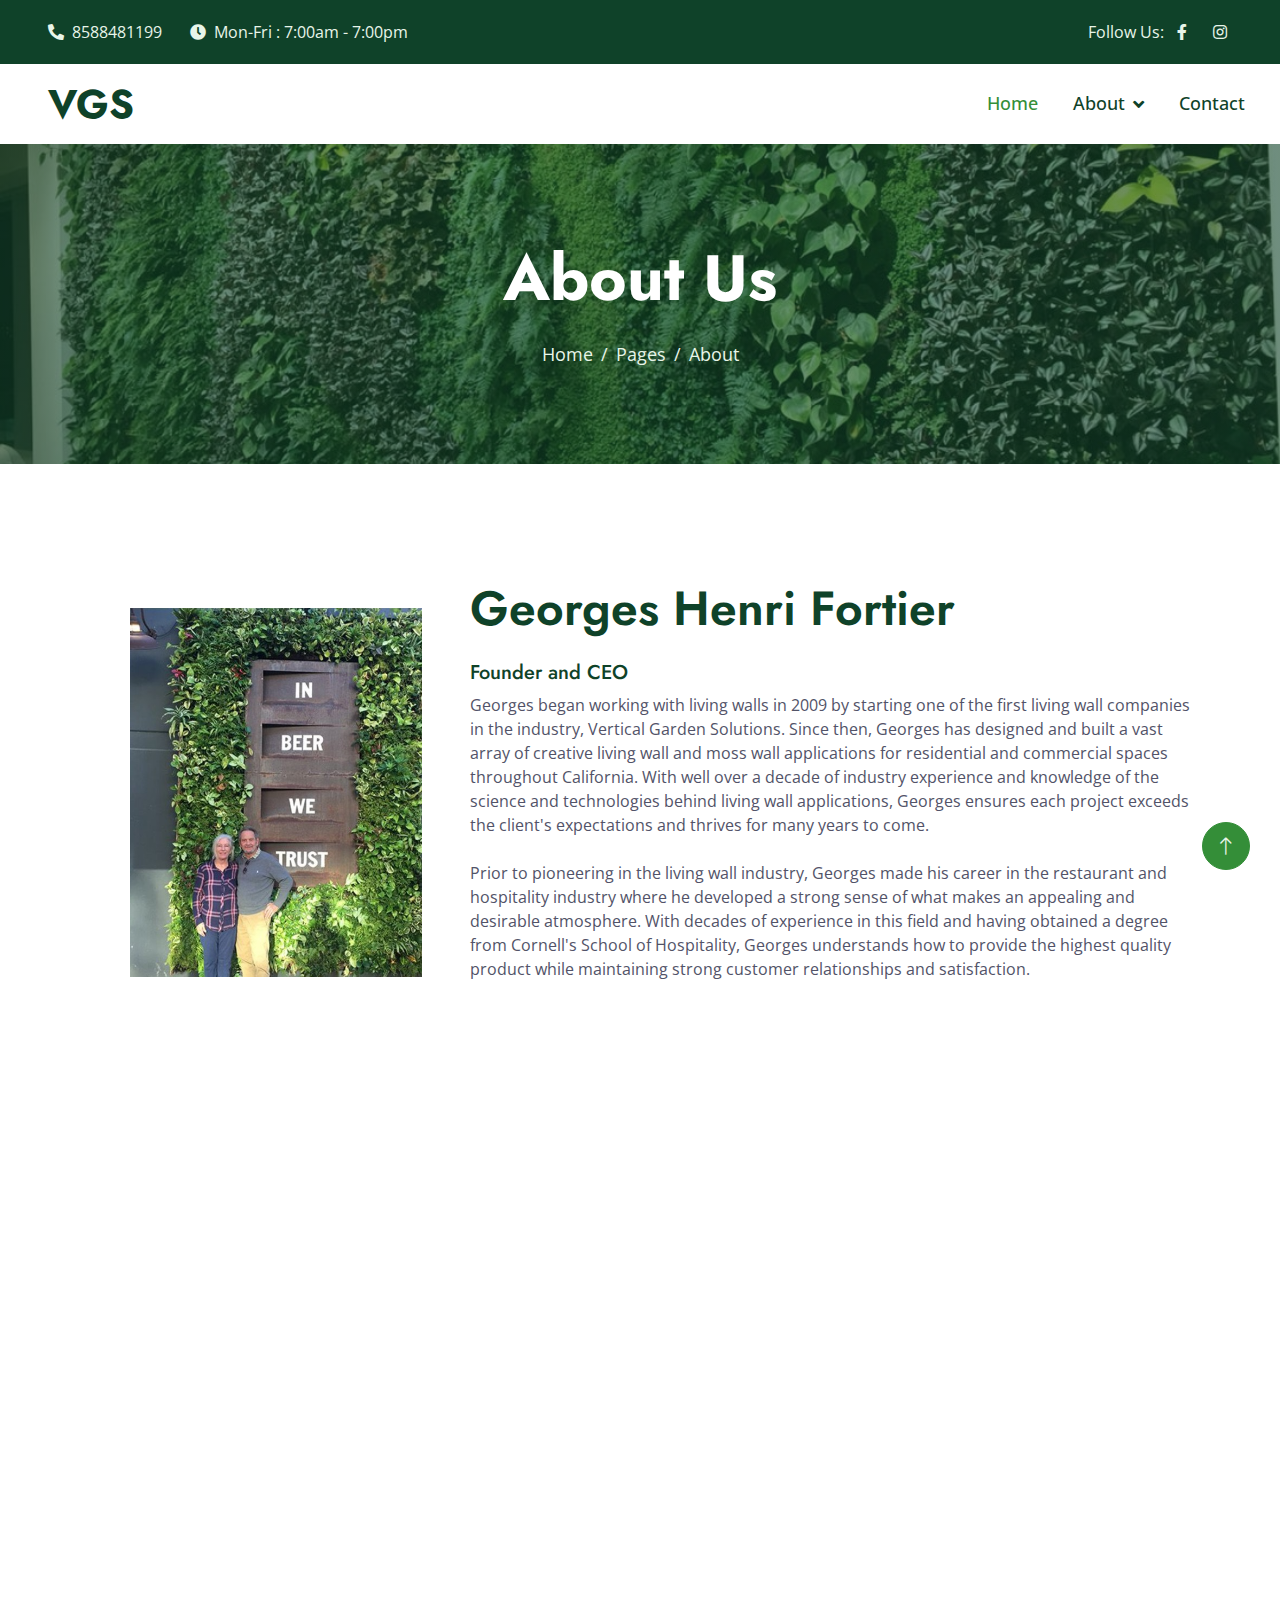
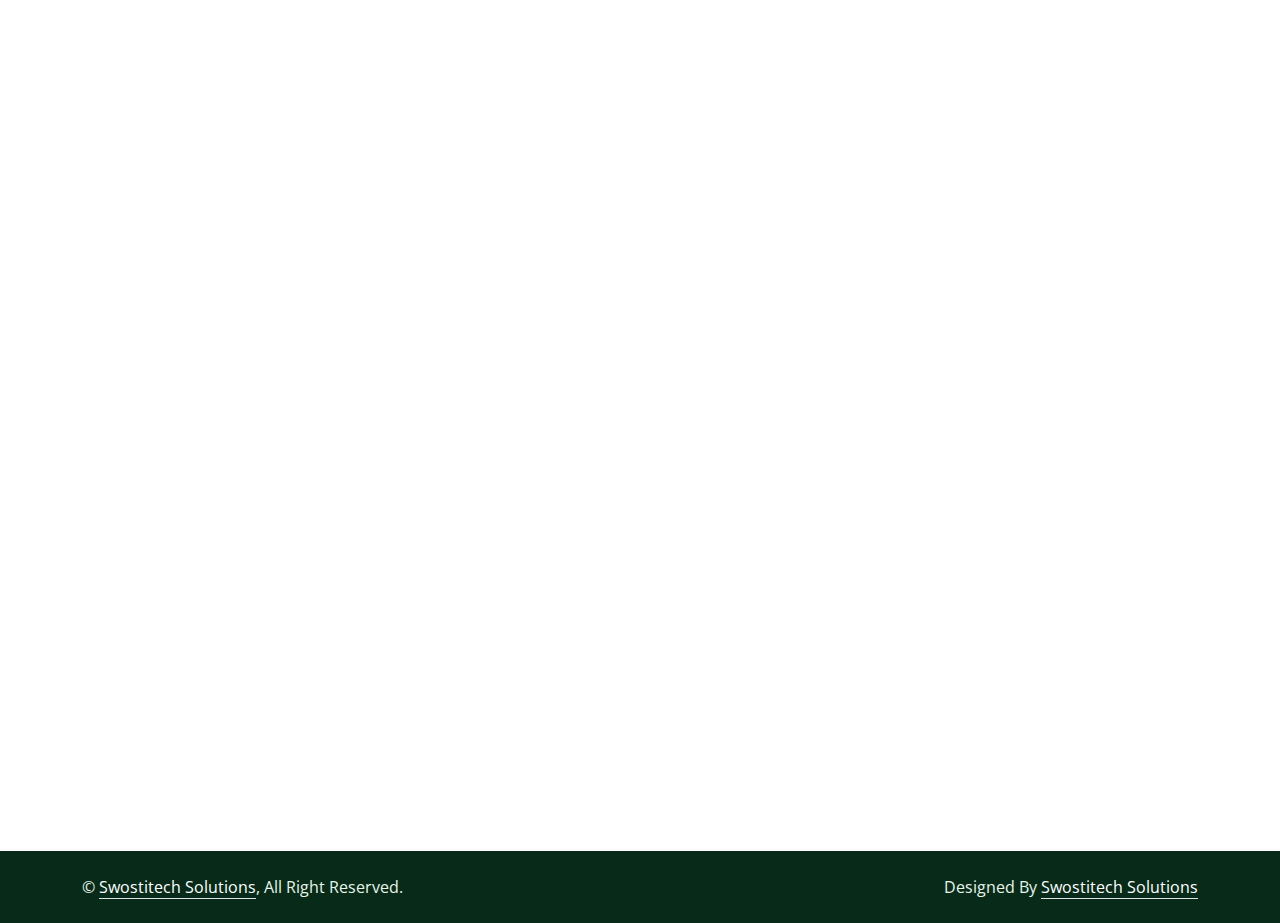
==== about.html @ 4c44d891 "Commit" ====
<!DOCTYPE html>
<html lang="en">

<head>
    <meta charset="utf-8">
    <title>VGS</title>
    <meta content="width=device-width, initial-scale=1.0" name="viewport">
    <meta content="" name="keywords">
    <meta content="" name="description">

    <!-- Favicon -->
    <link href="img/favicon.ico" rel="icon">

    <!-- Google Web Fonts -->
    <link rel="preconnect" href="https://fonts.googleapis.com">
    <link rel="preconnect" href="https://fonts.gstatic.com" crossorigin>
    <link href="https://fonts.googleapis.com/css2?family=Jost:wght@500;600;700&family=Open+Sans:wght@400;500&display=swap" rel="stylesheet">  

    <!-- Icon Font Stylesheet -->
    <link href="https://cdnjs.cloudflare.com/ajax/libs/font-awesome/5.10.0/css/all.min.css" rel="stylesheet">
    <link href="https://cdn.jsdelivr.net/npm/bootstrap-icons@1.4.1/font/bootstrap-icons.css" rel="stylesheet">

    <!-- Libraries Stylesheet -->
    <link href="lib/animate/animate.min.css" rel="stylesheet">
    <link href="lib/owlcarousel/assets/owl.carousel.min.css" rel="stylesheet">
    <link href="lib/lightbox/css/lightbox.min.css" rel="stylesheet">

    <!-- Customized Bootstrap Stylesheet -->
    <link href="css/bootstrap.min.css" rel="stylesheet">

    <!-- Template Stylesheet -->
    <link href="css/style.css" rel="stylesheet">
</head>

<body>
    <!-- Spinner Start -->
    <div id="spinner" class="show bg-white position-fixed translate-middle w-100 vh-100 top-50 start-50 d-flex align-items-center justify-content-center">
        <div class="spinner-border text-primary" role="status" style="width: 3rem; height: 3rem;"></div>
    </div>
    <!-- Spinner End -->


    <!-- Topbar Start -->
    <div class="container-fluid bg-dark text-light px-0 py-2">
        <div class="row gx-0 d-none d-lg-flex">
            <div class="col-lg-7 px-5 text-start">
                <div class="h-100 d-inline-flex align-items-center me-4">
                    <span class="fa fa-phone-alt me-2"></span>
                    <span>8588481199</span>
                </div>
                <div class="h-100 d-inline-flex align-items-center me-4">
                    <span class="fa fa-clock me-2"></span>
                    <span>Mon-Fri : 7:00am - 7:00pm</span>
                </div>
                <div class="h-100 d-inline-flex align-items-center">
                    <span class="far fa-envelope me-2"></span>
                    <span>georges@verticalgardensolutions.com</span>
                </div>
            </div>
            <div class="col-lg-5 px-5 text-end">
                <div class="h-100 d-inline-flex align-items-center mx-n2">
                    <span>Follow Us:</span>
                    <a class="btn btn-link text-light" href=""><i class="fab fa-facebook-f"></i></a>
                    <!-- <a class="btn btn-link text-light" href=""><i class="fab fa-twitter"></i></a> -->
                    <!-- <a class="btn btn-link text-light" href=""><i class="fab fa-linkedin-in"></i></a> -->
                    <a class="btn btn-link text-light" href=""><i class="fab fa-instagram"></i></a>
                </div>
            </div>
        </div>
    </div>
    <!-- Topbar End -->


    <!-- Navbar Start -->
    <nav class="navbar navbar-expand-lg bg-white navbar-light sticky-top p-0">
        <a href="index.html" class="navbar-brand d-flex align-items-center px-4 px-lg-5">
            <h1 class="m-0">VGS</h1>
        </a>
        <button type="button" class="navbar-toggler me-4" data-bs-toggle="collapse" data-bs-target="#navbarCollapse">
            <span class="navbar-toggler-icon"></span>
        </button>
        <div class="collapse navbar-collapse" id="navbarCollapse">
            <div class="navbar-nav ms-auto p-4 p-lg-0">
                <a href="index.html" class="nav-item nav-link active">Home</a>
                <div class="nav-item dropdown">
                    <a href="#" class="nav-link dropdown-toggle" data-bs-toggle="dropdown">About</a>
                    <div class="dropdown-menu bg-light m-0">
                        <a href="about.html" class="dropdown-item">About Vertical Gardens</a>
                        <a href="project.html" class="dropdown-item">Projects</a>
                        <a href="company.html" class="dropdown-item">Our Company</a>
                    </div>
                </div>
                <a href="contact.html" class="nav-item nav-link">Contact</a>
            </div>
        </div>
    </nav>
    <!-- Navbar End -->


    <!-- Page Header Start -->
    <div class="container-fluid page-header py-5 mb-5 wow fadeIn" data-wow-delay="0.1s">
        <div class="container text-center py-5">
            <h1 class="display-3 text-white mb-4 animated slideInDown">About Us</h1>
            <nav aria-label="breadcrumb animated slideInDown">
                <ol class="breadcrumb justify-content-center mb-0">
                    <li class="breadcrumb-item"><a href="#">Home</a></li>
                    <li class="breadcrumb-item"><a href="#">Pages</a></li>
                    <li class="breadcrumb-item active" aria-current="page">About</li>
                </ol>
            </nav>
        </div>
    </div>
    <!-- Page Header End -->


    <!-- About Start -->
    <div class="container-xxl py-5">
        <div class="container">
            <div class="row g-5 align-items-center">
                <div class="col-lg-4 wow fadeIn" data-wow-delay="0.1s">
                    <div class="about-img position-relative overflow-hidden p-5 pe-0">
                        <img class="img-fluid w-100" src="img/georges.jpg">
                    </div>
                </div>
                <div class="col-lg-8 wow fadeIn" data-wow-delay="0.5s">
                    <h3 class="display-5 mb-4">Georges Henri Fortier</h3>
                    <h5>Founder and CEO</h5>
                    <p id="tag" class="mb-4">Georges began working with living walls in 2009 by starting one of the first living wall companies in the industry, Vertical Garden Solutions. Since then, Georges has designed and built a vast array of creative living wall and moss wall applications for residential and commercial spaces throughout California. With well over a decade of industry experience and knowledge of the science and technologies behind living wall applications, Georges ensures each project exceeds the client's expectations and thrives for many years to come.</p>

                    <p id="tag" class="mb-4">Prior to pioneering in the living wall industry, Georges made his career in the restaurant and hospitality industry where he developed a strong sense of what makes an appealing and desirable atmosphere. With decades of experience in this field and having obtained a degree from Cornell's School of Hospitality, Georges understands how to provide the highest quality product while maintaining strong customer relationships and satisfaction.</p>
                </div>
            </div>

            <div class="row g-5 align-items-center">
                <div class="col-lg-4 wow fadeIn" data-wow-delay="0.1s">
                    <div class="about-img position-relative overflow-hidden p-5 pe-0">
                        <img class="img-fluid w-100" src="img/Jana.jpg">
                    </div>
                </div>
                <div class="col-lg-8 wow fadeIn" data-wow-delay="0.5s">
                    <h3 class="display-5 mb-4">Jana Kang</h3>
                    <h5>Sr. Creative Designer</h5>
                    <p id="tag" class="mb-4">With a background in fine art & experience in various forms of gardening and designing living walls, Jana Kang has developed a passion for biophilic design & sustainability through living plant walls and moss art at Vertical Garden Solutions. Jana has worked extensively with a wide variety of mediums & materials within the art world and graduated from the School of Visual Art in NYC with a degree in Fine Arts while also developing experience in gardening after art school.</p>

                    <p id="tag" class="mb-4">Working directly with clients to create their vision Jana has been able to offer a wide range of vertical garden design styles. Having much experience working with a variety of botanical materials she designs living walls keeping functionality in mind with the intention of bringing natural beauty & healing to all sorts of environments. Utilizing natural materials like preserved moss, foliage, various living wall systems and plants to create each client’s vision and best develop concepts to create the perfect living wall piece for any type of lush atmosphere that is desired.</p>
                </div>
            </div>

            <div class="row g-5 align-items-center">
                <div class="col-lg-4 wow fadeIn" data-wow-delay="0.1s">
                    <div class="about-img position-relative overflow-hidden p-5 pe-0">
                        <img class="img-fluid w-100" src="img/Kamron.jpg">
                    </div>
                </div>
                <div class="col-lg-8 wow fadeIn" data-wow-delay="0.5s">
                    <h3 class="display-5 mb-4">Kamron Zarrabi</h3>
                    <h5>Project Manager</h5>
                    <p id="tag" class="mb-4">Kamron joined the team at the start of 2023. His previous roles include assistant project manager at an environmental consulting company where he assisted project managers and led restoration teams on a variety of habitat enhancement and restoration projects throughout Southern California. This experience and his other previous role as a sales coordinator in the living wall industry have equipped him with attention to detail, time and budget management, and customer service capacities to effectively manage living wall projects successfully from start to finish while ensuring full customer satisfaction.</p>

                    <p id="tag" class="mb-4">He got his bachelor's degree in Environmental Studies and Technology Management Program Certification from UC Santa Barbara where he sharpened his knowledge of ecology, botany, and ecosystem sciences, as well as sales, marketing, entrepreneurship, and business development. In his spare time, Kamron enjoys growing California native plants for landscape applications.</p>
                </div>
            </div>
        </div>
    </div>
    <!-- About End -->


    <!-- Footer Start -->
    <div class="container-fluid bg-dark text-light footer mt-5 py-5 wow fadeIn" data-wow-delay="0.1s">
        <div class="container py-5">
            <div class="row g-5">
                <div class="col-lg-3 col-md-6">
                    <h4 class="text-white mb-4">Our Office</h4>
                    <p class="mb-2"><i class="fa fa-map-marker-alt me-3"></i>123 Street, New York, USA</p>
                    <p class="mb-2"><i class="fa fa-phone-alt me-3"></i>+012 345 67890</p>
                    <p class="mb-2"><i class="fa fa-envelope me-3"></i>info@example.com</p>
                    <div class="d-flex pt-2">
                        <a class="btn btn-square btn-outline-light rounded-circle me-2" href=""><i class="fab fa-twitter"></i></a>
                        <a class="btn btn-square btn-outline-light rounded-circle me-2" href=""><i class="fab fa-facebook-f"></i></a>
                        <a class="btn btn-square btn-outline-light rounded-circle me-2" href=""><i class="fab fa-youtube"></i></a>
                        <a class="btn btn-square btn-outline-light rounded-circle me-2" href=""><i class="fab fa-linkedin-in"></i></a>
                    </div>
                </div>
                <div class="col-lg-3 col-md-6">
                    <h4 class="text-white mb-4">Services</h4>
                    <a class="btn btn-link" href="">Landscaping</a>
                    <a class="btn btn-link" href="">Pruning plants</a>
                    <a class="btn btn-link" href="">Urban Gardening</a>
                    <a class="btn btn-link" href="">Garden Maintenance</a>
                    <a class="btn btn-link" href="">Green Technology</a>
                </div>
                <div class="col-lg-3 col-md-6">
                    <h4 class="text-white mb-4">Quick Links</h4>
                    <a class="btn btn-link" href="">About Us</a>
                    <a class="btn btn-link" href="">Contact Us</a>
                    <a class="btn btn-link" href="">Our Services</a>
                    <a class="btn btn-link" href="">Terms & Condition</a>
                    <a class="btn btn-link" href="">Support</a>
                </div>
                <div class="col-lg-3 col-md-6">
                    <h4 class="text-white mb-4">Newsletter</h4>
                    <p>Dolor amet sit justo amet elitr clita ipsum elitr est.</p>
                    <div class="position-relative w-100">
                        <input class="form-control bg-light border-light w-100 py-3 ps-4 pe-5" type="text" placeholder="Your email">
                        <button type="button" class="btn btn-primary py-2 position-absolute top-0 end-0 mt-2 me-2">SignUp</button>
                    </div>
                </div>
            </div>
        </div>
    </div>
    <!-- Footer End -->


    <!-- Copyright Start -->
    <div class="container-fluid copyright py-4">
        <div class="container">
            <div class="row">
                <div class="col-md-6 text-center text-md-start mb-3 mb-md-0">
                    &copy; <a class="border-bottom" href="https://www.swostitechnologies.com/">Swostitech Solutions</a>, All Right Reserved.
                </div>
                <div class="col-md-6 text-center text-md-end">
                    <!--/*** This template is free as long as you keep the footer author’s credit link/attribution link/backlink. If you'd like to use the template without the footer author’s credit link/attribution link/backlink, you can purchase the Credit Removal License from "https://htmlcodex.com/credit-removal". Thank you for your support. ***/-->
                    Designed By <a class="border-bottom" href="https://www.swostitechnologies.com/">Swostitech Solutions</a> 
                    <!-- Distributed By <a href="https://themewagon.com">ThemeWagon</a> -->
                </div>
            </div>
        </div>
    </div>
    <!-- Copyright End -->


    <!-- Back to Top -->
    <a href="#" class="btn btn-lg btn-primary btn-lg-square rounded-circle back-to-top"><i class="bi bi-arrow-up"></i></a>


    <!-- JavaScript Libraries -->
    <script src="https://code.jquery.com/jquery-3.4.1.min.js"></script>
    <script src="https://cdn.jsdelivr.net/npm/bootstrap@5.0.0/dist/js/bootstrap.bundle.min.js"></script>
    <script src="lib/wow/wow.min.js"></script>
    <script src="lib/easing/easing.min.js"></script>
    <script src="lib/waypoints/waypoints.min.js"></script>
    <script src="lib/owlcarousel/owl.carousel.min.js"></script>
    <script src="lib/counterup/counterup.min.js"></script>
    <script src="lib/parallax/parallax.min.js"></script>
    <script src="lib/isotope/isotope.pkgd.min.js"></script>
    <script src="lib/lightbox/js/lightbox.min.js"></script>

    <!-- Template Javascript -->
    <script src="js/main.js"></script>
</body>

</html>
---- css/style.css ----
/********** Template CSS **********/
:root {
    --primary: #348E38;
    --secondary: #525368;
    --light: #E8F5E9;
    --dark: #0F4229;
}

.back-to-top {
    position: fixed;
    display: none;
    right: 30px;
    bottom: 30px;
    z-index: 99;
}

h1,
.h1,
h2,
.h2,
.fw-bold {
    font-weight: 700 !important;
}

h3,
.h3,
h4,
.h4,
.fw-medium {
    font-weight: 600 !important;
}

h5,
.h5,
h6,
.h6,
.fw-semi-bold {
    font-weight: 500 !important;
}


/*** Spinner ***/
#spinner {
    opacity: 0;
    visibility: hidden;
    transition: opacity .5s ease-out, visibility 0s linear .5s;
    z-index: 99999;
}

#spinner.show {
    transition: opacity .5s ease-out, visibility 0s linear 0s;
    visibility: visible;
    opacity: 1;
}


/*** Button ***/
.btn {
    transition: .5s;
    font-weight: 500;
}

.btn-primary,
.btn-outline-primary:hover {
    color: var(--light);
}

.btn-square {
    width: 38px;
    height: 38px;
}

.btn-sm-square {
    width: 32px;
    height: 32px;
}

.btn-lg-square {
    width: 48px;
    height: 48px;
}

.btn-square,
.btn-sm-square,
.btn-lg-square {
    padding: 0;
    display: flex;
    align-items: center;
    justify-content: center;
    font-weight: normal;
}


/*** Navbar ***/
.navbar.sticky-top {
    top: -100px;
    transition: .5s;
}

.navbar .navbar-brand,
.navbar a.btn {
    height: 80px
}

.navbar .navbar-nav .nav-link {
    margin-right: 35px;
    padding: 25px 0;
    color: var(--dark);
    font-size: 18px;
    font-weight: 500;
    outline: none;
}

.navbar .navbar-nav .nav-link:hover,
.navbar .navbar-nav .nav-link.active {
    color: var(--primary);
}

.navbar .dropdown-toggle::after {
    border: none;
    content: "\f107";
    font-family: "Font Awesome 5 Free";
    font-weight: 900;
    vertical-align: middle;
    margin-left: 8px;
}

@media (max-width: 991.98px) {
    .navbar .navbar-nav .nav-link  {
        margin-right: 0;
        padding: 10px 0;
    }

    .navbar .navbar-nav {
        border-top: 1px solid #EEEEEE;
    }
}

@media (min-width: 992px) {
    .navbar .nav-item .dropdown-menu {
        display: block;
        border: none;
        margin-top: 0;
        top: 150%;
        opacity: 0;
        visibility: hidden;
        transition: .5s;
    }

    .navbar .nav-item:hover .dropdown-menu {
        top: 100%;
        visibility: visible;
        transition: .5s;
        opacity: 1;
    }
}


/*** Header ***/
.carousel-caption {
    top: 0;
    left: 0;
    right: 0;
    bottom: 0;
    display: flex;
    align-items: center;
    justify-content: center;
    text-align: center;
    background: rgba(15, 66, 41, .6);
    z-index: 1;
}

.carousel-control-prev,
.carousel-control-next {
    width: 15%;
}

.carousel-control-prev-icon,
.carousel-control-next-icon {
    width: 3rem;
    height: 3rem;
    border-radius: 3rem;
    background-color: var(--primary);
    border: 10px solid var(--primary);
}

@media (max-width: 768px) {
    #header-carousel .carousel-item {
        position: relative;
        min-height: 450px;
    }
    
    #header-carousel .carousel-item img {
        position: absolute;
        width: 100%;
        height: 100%;
        object-fit: cover;
    }
}

.page-header {
    background: linear-gradient(rgba(15, 66, 41, .6), rgba(15, 66, 41, .6)), url(../img/wallp1.jpg) center center no-repeat;
    background-size: cover;
}

.page-header .breadcrumb-item+.breadcrumb-item::before {
    color: var(--light);
}

.page-header .breadcrumb-item,
.page-header .breadcrumb-item a {
    font-size: 18px;
    color: var(--light);
}


/*** Top Feature ***/
@media (min-width: 991.98px) {
    .top-feature {
        position: relative;
        margin-top: -80px;
        z-index: 1;
    }
}


/*** Facts & Quote ***/
.facts,
.quote {
    background: rgba(15, 66, 41, .6);
}


/*** Service ***/
.service-item {
    position: relative;
    text-align: center;
}

.service-item .service-img {
    position: absolute;
    width: 100%;
    height: 100%;
    top: 0;
    left: 0;
    overflow: hidden;
    z-index: -1;
}

.service-item .service-img img {
    position: absolute;
    width: 100%;
    height: 100%;
    left: 0;
    object-fit: cover;
    transform: scale(1.2);
    transition: .3s;
    z-index: -1;
}

.service-item:hover .service-img img {
    transform: scale(1);
}

.service-item .service-text {
    background: #FFFFFF;
    box-shadow: 0 0 45px rgba(0, 0, 0, .08);
    transition: .3s;
}

.service-item:hover .service-text {
    background: rgba(15, 66, 41, .6);
}

.service-item .service-text h4,
.service-item .service-text p {
    transition: .3;
}

.service-item:hover .service-text h4 {
    color: #FFFFFF;
}

.service-item:hover .service-text p {
    color: var(--light);
}

.service-item .service-text .btn-square {
    width: 100px;
    height: 100px;
    background: transparent;
    transition: .5s;
}

.service-item:hover .service-text .btn-square {
    background: var(--light);
}

.service-item .service-text .btn {
    width: 31px;
    height: 31px;
    display: inline-flex;
    align-items: center;
    color: var(--dark);
    background: var(--light);
    white-space: nowrap;
    overflow: hidden;
    transition: .3s;
}

.service-item:hover .service-text .btn {
    width: 112px;
}


/*** Project Portfolio ***/
#portfolio-flters {
    display: inline-block;
    background: var(--light);
    padding: 10px 15px;
}

#portfolio-flters li {
    display: inline-block;
    font-weight: 500;
    color: var(--primary);
    cursor: pointer;
    transition: .5s;
    border-bottom: 2px solid transparent;
}

#portfolio-flters li:hover,
#portfolio-flters li.active {
    color: var(--dark);
    border-color: var(--dark);
}

.portfolio-inner {
    position: relative;
    overflow: hidden;
}

.portfolio-inner::before,
.portfolio-inner::after {
    position: absolute;
    content: "";
    width: 0;
    height: 100%;
    top: 0;
    left: 0;
    background: rgba(15, 66, 41, .6);
    transition: .5s;
}

.portfolio-inner::after {
    left: auto;
    right: 0;
}

.portfolio-inner:hover::before,
.portfolio-inner:hover::after {
    width: 50%;
}

.portfolio-inner .portfolio-text {
    position: absolute;
    width: 100%;
    height: 100%;
    top: 0;
    left: 0;
    display: flex;
    flex-direction: column;
    align-items: center;
    justify-content: center;
    transition: .5s;
    z-index: 3;
    opacity: 0;
}

.portfolio-inner:hover .portfolio-text {
    transition-delay: .3s;
    opacity: 1;
}

.portfolio-inner .portfolio-text .btn {
    background: var(--light);
    color: var(--primary);
}

.portfolio-inner .portfolio-text .btn:hover {
    background: var(--primary);
    color: var(--light);
}


/*** Team ***/
.team-item {
    position: relative;
    overflow: hidden;
}

.team-item .team-text {
    position: absolute;
    width: calc(100% - 45px);
    left: -100%;
    bottom: 45px;
    padding: 1.5rem;
    background: #FFFFFF;
    border-radius: 0 4px 4px 0;
    opacity: 0;
    transition: .5s;
}

.team-item:hover .team-text {
    left: 0;
    opacity: 1;
}

.team-item .team-social .btn {
    background: var(--light);
    color: var(--primary);
}

.team-item .team-social .btn:hover {
    background: var(--primary);
    color: var(--light);
}

.team-item .team-img .team-social {
    position: absolute;
    width: 100%;
    height: 100%;
    top: 0;
    left: 0;
    display: flex;
    align-items: center;
    justify-content: center;
    transition: .5s;
    z-index: 3;
    opacity: 0;
}

.team-item:hover .team-img .team-social {
    transition-delay: .3s;
    opacity: 1;
}


/*** Testimonial ***/

.testimonial-carousel .owl-item img {
    width: 100px;
    height: 100px;
}

.testimonial-carousel .owl-nav {
    margin-top: 30px;
    display: flex;
}

.testimonial-carousel .owl-nav .owl-prev,
.testimonial-carousel .owl-nav .owl-next {
    margin-right: 15px;
    width: 45px;
    height: 45px;
    display: flex;
    align-items: center;
    justify-content: center;
    color: var(--primary);
    background: var(--light);
    border-radius: 4px;
    font-size: 22px;
    transition: .5s;
}

.testimonial-carousel .owl-nav .owl-prev:hover,
.testimonial-carousel .owl-nav .owl-next:hover {
    background: var(--primary);
    color: var(--light);
}


/*** Footer ***/
.footer .btn.btn-link {
    display: block;
    margin-bottom: 5px;
    padding: 0;
    text-align: left;
    color: var(--light);
    font-weight: normal;
    text-transform: capitalize;
    transition: .3s;
}

.footer .btn.btn-link::before {
    position: relative;
    content: "\f105";
    font-family: "Font Awesome 5 Free";
    font-weight: 900;
    margin-right: 10px;
}

.footer .btn.btn-link:hover {
    color: var(--primary);
    letter-spacing: 1px;
    box-shadow: none;
}

.copyright {
    color: var(--light);
    background: #072A19;
}

.copyright a {
    color: #FFFFFF;
}

.copyright a:hover {
    color: var(--primary);
}
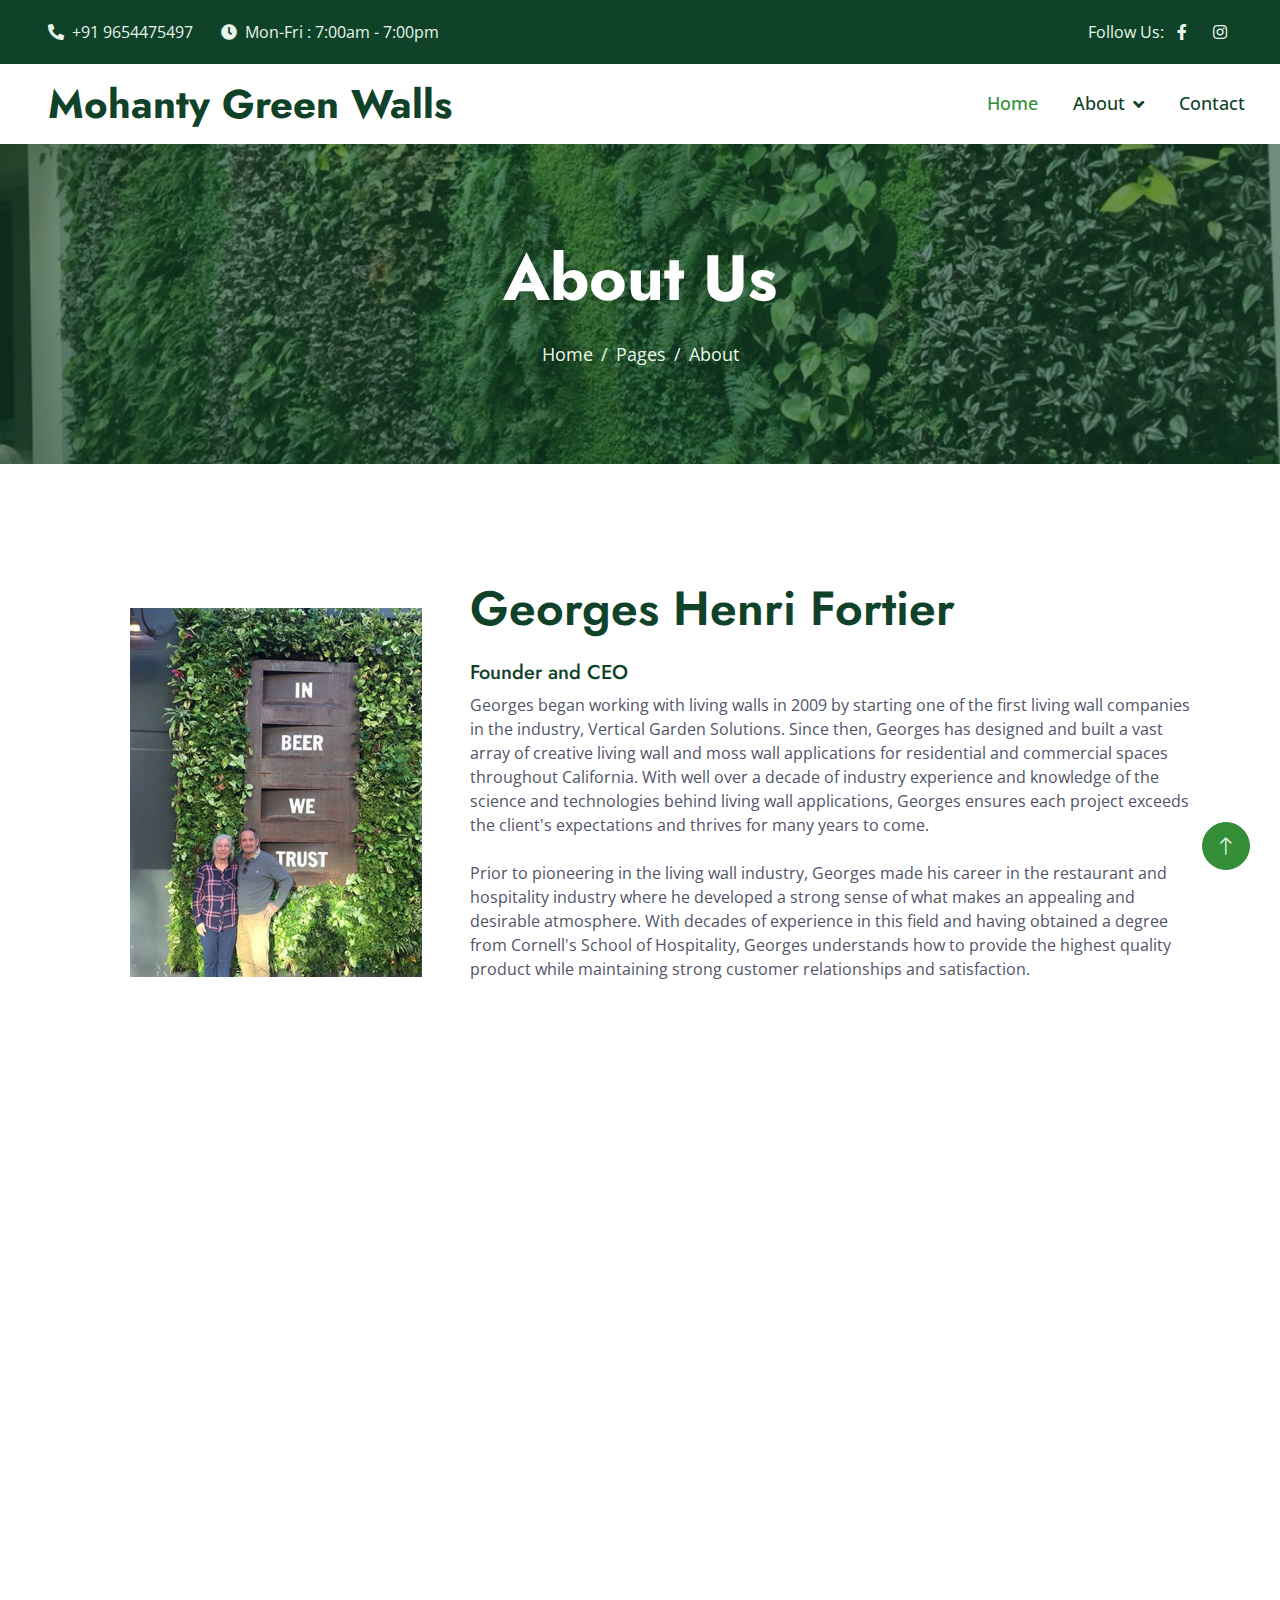
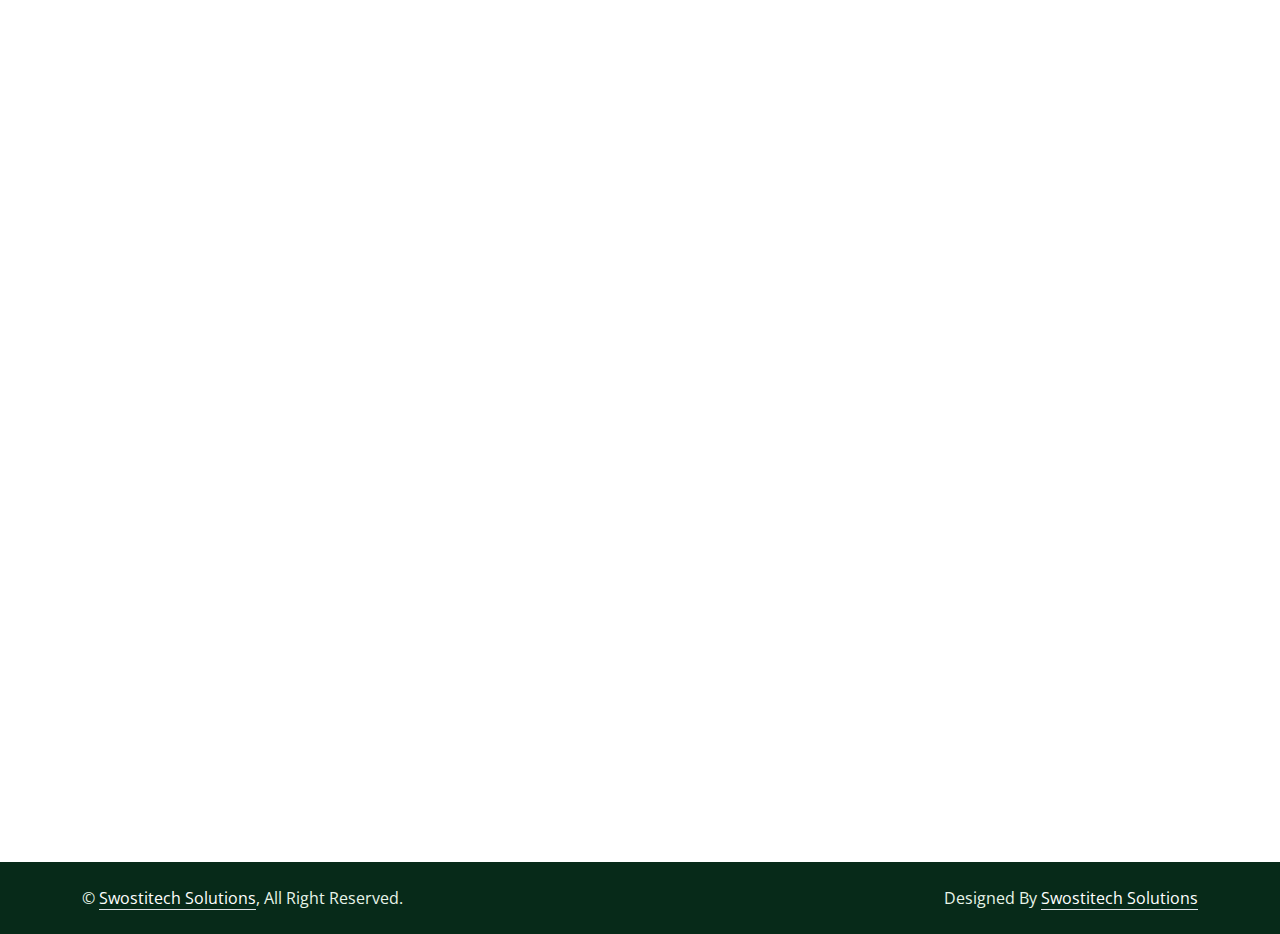
==== commit ff8dd67d: "commit" ====
--- a/about.html
+++ b/about.html
@@ -3,7 +3,7 @@
 
 <head>
     <meta charset="utf-8">
-    <title>VGS</title>
+    <title>Mohanty Green Walls</title>
     <meta content="width=device-width, initial-scale=1.0" name="viewport">
     <meta content="" name="keywords">
     <meta content="" name="description">
@@ -46,7 +46,7 @@
             <div class="col-lg-7 px-5 text-start">
                 <div class="h-100 d-inline-flex align-items-center me-4">
                     <span class="fa fa-phone-alt me-2"></span>
-                    <span>8588481199</span>
+                    <span>+91 9654475497</span>
                 </div>
                 <div class="h-100 d-inline-flex align-items-center me-4">
                     <span class="fa fa-clock me-2"></span>
@@ -54,7 +54,7 @@
                 </div>
                 <div class="h-100 d-inline-flex align-items-center">
                     <span class="far fa-envelope me-2"></span>
-                    <span>georges@verticalgardensolutions.com</span>
+                    <span>mohanty.vikram2009@gmail.com</span>
                 </div>
             </div>
             <div class="col-lg-5 px-5 text-end">
@@ -74,7 +74,7 @@
     <!-- Navbar Start -->
     <nav class="navbar navbar-expand-lg bg-white navbar-light sticky-top p-0">
         <a href="index.html" class="navbar-brand d-flex align-items-center px-4 px-lg-5">
-            <h1 class="m-0">VGS</h1>
+            <h1 class="m-0">Mohanty Green Walls</h1>
         </a>
         <button type="button" class="navbar-toggler me-4" data-bs-toggle="collapse" data-bs-target="#navbarCollapse">
             <span class="navbar-toggler-icon"></span>
@@ -169,11 +169,13 @@
     <div class="container-fluid bg-dark text-light footer mt-5 py-5 wow fadeIn" data-wow-delay="0.1s">
         <div class="container py-5">
             <div class="row g-5">
-                <div class="col-lg-3 col-md-6">
+                <div class="col-lg-5 col-md-6">
                     <h4 class="text-white mb-4">Our Office</h4>
-                    <p class="mb-2"><i class="fa fa-map-marker-alt me-3"></i>123 Street, New York, USA</p>
-                    <p class="mb-2"><i class="fa fa-phone-alt me-3"></i>+012 345 67890</p>
-                    <p class="mb-2"><i class="fa fa-envelope me-3"></i>info@example.com</p>
+                    <p class="mb-2"><i class="fa fa-map-marker-alt me-3"></i>House No. 354, Pole No-25
+                        Namberdar Gali, Rangapuri Village
+                        New Delhi-110037</p>
+                    <p class="mb-2"><i class="fa fa-phone-alt me-3"></i>+91 9654475497</p>
+                    <p class="mb-2"><i class="fa fa-envelope me-3"></i>mohanty.vikram2009@gmail.com</p>
                     <div class="d-flex pt-2">
                         <a class="btn btn-square btn-outline-light rounded-circle me-2" href=""><i class="fab fa-twitter"></i></a>
                         <a class="btn btn-square btn-outline-light rounded-circle me-2" href=""><i class="fab fa-facebook-f"></i></a>
@@ -181,7 +183,7 @@
                         <a class="btn btn-square btn-outline-light rounded-circle me-2" href=""><i class="fab fa-linkedin-in"></i></a>
                     </div>
                 </div>
-                <div class="col-lg-3 col-md-6">
+                <div class="col-lg-4 col-md-6">
                     <h4 class="text-white mb-4">Services</h4>
                     <a class="btn btn-link" href="">Landscaping</a>
                     <a class="btn btn-link" href="">Pruning plants</a>
@@ -197,14 +199,14 @@
                     <a class="btn btn-link" href="">Terms & Condition</a>
                     <a class="btn btn-link" href="">Support</a>
                 </div>
-                <div class="col-lg-3 col-md-6">
+                <!-- <div class="col-lg-3 col-md-6">
                     <h4 class="text-white mb-4">Newsletter</h4>
-                    <p>Dolor amet sit justo amet elitr clita ipsum elitr est.</p>
+                    <p>Stay connected with us.</p>
                     <div class="position-relative w-100">
                         <input class="form-control bg-light border-light w-100 py-3 ps-4 pe-5" type="text" placeholder="Your email">
                         <button type="button" class="btn btn-primary py-2 position-absolute top-0 end-0 mt-2 me-2">SignUp</button>
                     </div>
-                </div>
+                </div> -->
             </div>
         </div>
     </div>
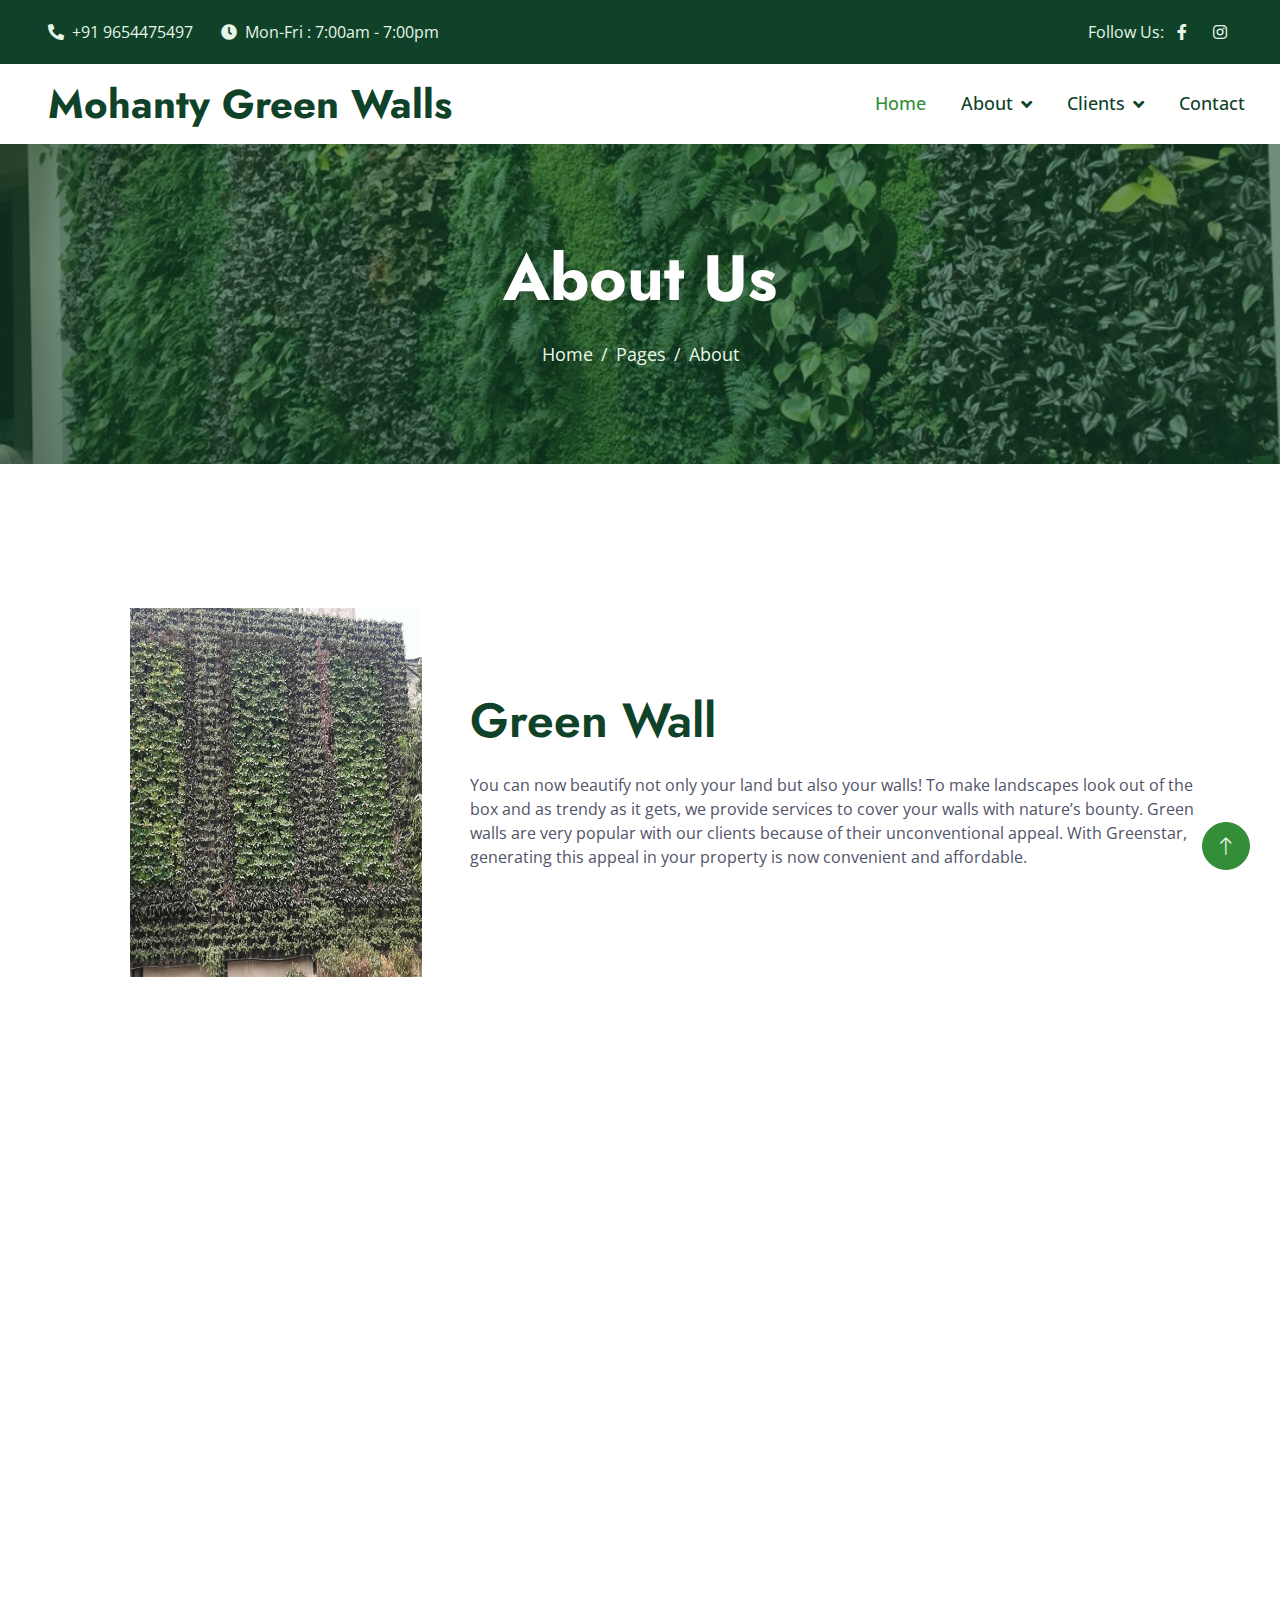
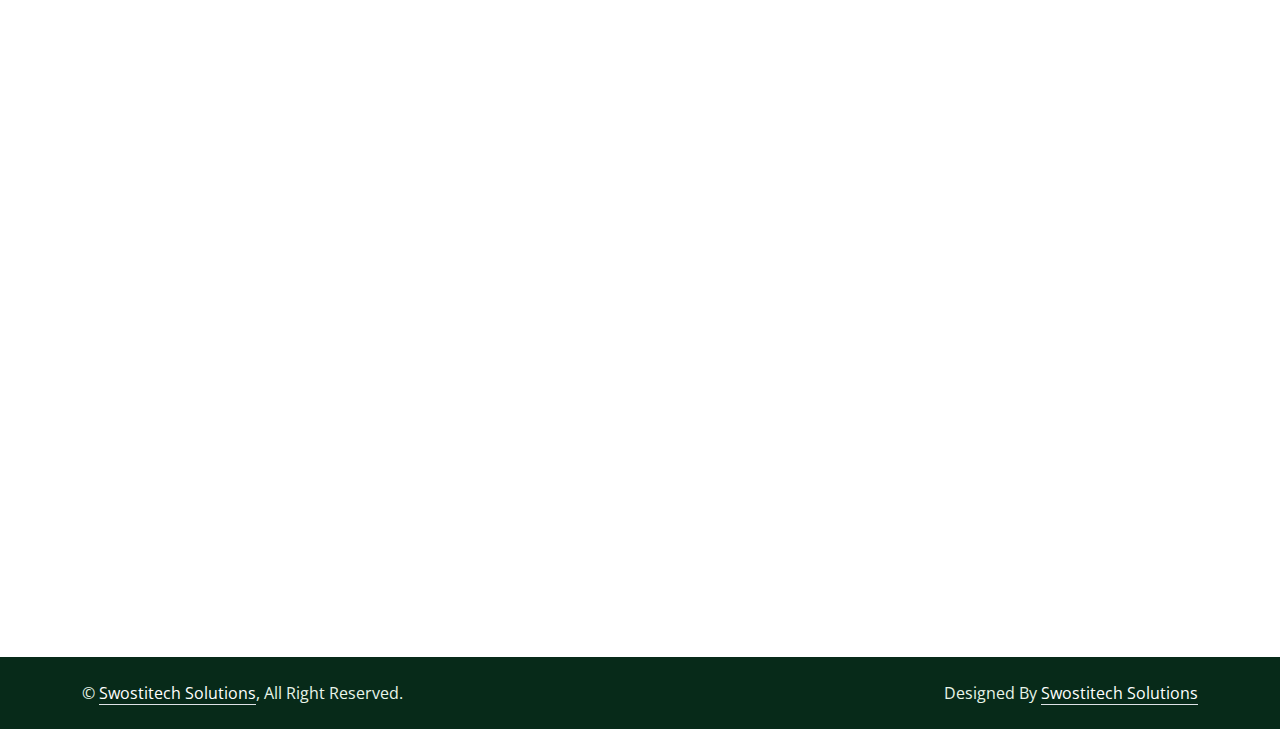
==== commit 29fc3f55: "commit" ====
--- a/about.html
+++ b/about.html
@@ -90,6 +90,13 @@
                         <a href="company.html" class="dropdown-item">Our Company</a>
                     </div>
                 </div>
+                <div class="nav-item dropdown">
+                    <a href="#" class="nav-link dropdown-toggle" data-bs-toggle="dropdown">Clients</a>
+                    <div class="dropdown-menu bg-light m-0">
+                        <a href="govt.html" class="dropdown-item">Government Projects</a>
+                        <a href="priv.html" class="dropdown-item">Private Projects</a>
+                    </div>
+                </div>
                 <a href="contact.html" class="nav-item nav-link">Contact</a>
             </div>
         </div>
@@ -116,48 +123,95 @@
     <!-- About Start -->
     <div class="container-xxl py-5">
         <div class="container">
-            <div class="row g-5 align-items-center">
-                <div class="col-lg-4 wow fadeIn" data-wow-delay="0.1s">
-                    <div class="about-img position-relative overflow-hidden p-5 pe-0">
-                        <img class="img-fluid w-100" src="img/georges.jpg">
-                    </div>
-                </div>
-                <div class="col-lg-8 wow fadeIn" data-wow-delay="0.5s">
-                    <h3 class="display-5 mb-4">Georges Henri Fortier</h3>
-                    <h5>Founder and CEO</h5>
-                    <p id="tag" class="mb-4">Georges began working with living walls in 2009 by starting one of the first living wall companies in the industry, Vertical Garden Solutions. Since then, Georges has designed and built a vast array of creative living wall and moss wall applications for residential and commercial spaces throughout California. With well over a decade of industry experience and knowledge of the science and technologies behind living wall applications, Georges ensures each project exceeds the client's expectations and thrives for many years to come.</p>
-
-                    <p id="tag" class="mb-4">Prior to pioneering in the living wall industry, Georges made his career in the restaurant and hospitality industry where he developed a strong sense of what makes an appealing and desirable atmosphere. With decades of experience in this field and having obtained a degree from Cornell's School of Hospitality, Georges understands how to provide the highest quality product while maintaining strong customer relationships and satisfaction.</p>
-                </div>
-            </div>
-
-            <div class="row g-5 align-items-center">
-                <div class="col-lg-4 wow fadeIn" data-wow-delay="0.1s">
-                    <div class="about-img position-relative overflow-hidden p-5 pe-0">
-                        <img class="img-fluid w-100" src="img/Jana.jpg">
-                    </div>
-                </div>
-                <div class="col-lg-8 wow fadeIn" data-wow-delay="0.5s">
-                    <h3 class="display-5 mb-4">Jana Kang</h3>
-                    <h5>Sr. Creative Designer</h5>
-                    <p id="tag" class="mb-4">With a background in fine art & experience in various forms of gardening and designing living walls, Jana Kang has developed a passion for biophilic design & sustainability through living plant walls and moss art at Vertical Garden Solutions. Jana has worked extensively with a wide variety of mediums & materials within the art world and graduated from the School of Visual Art in NYC with a degree in Fine Arts while also developing experience in gardening after art school.</p>
-
-                    <p id="tag" class="mb-4">Working directly with clients to create their vision Jana has been able to offer a wide range of vertical garden design styles. Having much experience working with a variety of botanical materials she designs living walls keeping functionality in mind with the intention of bringing natural beauty & healing to all sorts of environments. Utilizing natural materials like preserved moss, foliage, various living wall systems and plants to create each client’s vision and best develop concepts to create the perfect living wall piece for any type of lush atmosphere that is desired.</p>
-                </div>
-            </div>
-
-            <div class="row g-5 align-items-center">
-                <div class="col-lg-4 wow fadeIn" data-wow-delay="0.1s">
-                    <div class="about-img position-relative overflow-hidden p-5 pe-0">
-                        <img class="img-fluid w-100" src="img/Kamron.jpg">
-                    </div>
-                </div>
-                <div class="col-lg-8 wow fadeIn" data-wow-delay="0.5s">
-                    <h3 class="display-5 mb-4">Kamron Zarrabi</h3>
-                    <h5>Project Manager</h5>
-                    <p id="tag" class="mb-4">Kamron joined the team at the start of 2023. His previous roles include assistant project manager at an environmental consulting company where he assisted project managers and led restoration teams on a variety of habitat enhancement and restoration projects throughout Southern California. This experience and his other previous role as a sales coordinator in the living wall industry have equipped him with attention to detail, time and budget management, and customer service capacities to effectively manage living wall projects successfully from start to finish while ensuring full customer satisfaction.</p>
-
-                    <p id="tag" class="mb-4">He got his bachelor's degree in Environmental Studies and Technology Management Program Certification from UC Santa Barbara where he sharpened his knowledge of ecology, botany, and ecosystem sciences, as well as sales, marketing, entrepreneurship, and business development. In his spare time, Kamron enjoys growing California native plants for landscape applications.</p>
+
+            <div class="row g-5 align-items-center">
+                <div class="col-lg-4 wow fadeIn" data-wow-delay="0.1s">
+                    <div class="about-img position-relative overflow-hidden p-5 pe-0">
+                        <img class="img-fluid w-100" src="img/green.jpg">
+                    </div>
+                </div>
+                <div class="col-lg-8 wow fadeIn" data-wow-delay="0.5s">
+                    <h3 class="display-5 mb-4">Green Wall</h3>
+                    <!-- <h5>Founder and CEO</h5> -->
+                    <p id="tag" class="mb-4">
+                        You can now beautify not only your land but also your walls! To make landscapes look out of the box and as trendy as it gets, we provide services to cover your walls with nature’s bounty. Green walls are very popular with our clients because of their unconventional appeal. With Greenstar, generating this appeal in your property is now convenient and affordable.
+                    </p>
+                </div>
+            </div>
+
+            <div class="row g-5 align-items-center">
+                <div class="col-lg-4 wow fadeIn" data-wow-delay="0.1s">
+                    <div class="about-img position-relative overflow-hidden p-5 pe-0">
+                        <img class="img-fluid w-100" src="img/vgt.jpg">
+                    </div>
+                </div>
+                <div class="col-lg-8 wow fadeIn" data-wow-delay="0.5s">
+                    <h3 class="display-5 mb-4">Vertical Garden Tube</h3>
+                    <!-- <h5>Founder and CEO</h5> -->
+                    <p id="tag" class="mb-4">
+                        The Vertical Garden Tube is one of the new and innovative means of growing your own herbs, vegetables and flowers in a compact space. With the help of this tube, you can grow up to 48 plants in a space which can usually accommodate only 4! The Vertical Garden Tube can be built for commercial and domestic purposes such as in greenhouses, rooftops, kitchen gardens and interior in restaurants. This makes your space more beautiful, useful and eco-friendly and provides you with “ghar ka khaana” that one always craves for because home-grown food simply tastes better, especially when it uses minimalistic space. The vertical garden tube rises up to 124 cm, but is only 39 cm in diameter. It has 45 spots to grow 48 plants (which usually require an area of 5 to 6 square meters). Thus, the VGT easily fits into a small balcony and that too beautifully. So, if you need beauty, health and savings, it’s time to make this investment and reap the rewards for the rest of your life.
+                    </p>
+                </div>
+            </div>
+
+            <div class="row g-5 align-items-center">
+                <div class="col-lg-4 wow fadeIn" data-wow-delay="0.1s">
+                    <div class="about-img position-relative overflow-hidden p-5 pe-0">
+                        <img class="img-fluid w-100" src="img/qual.jpg">
+                    </div>
+                </div>
+                <div class="col-lg-8 wow fadeIn" data-wow-delay="0.5s">
+                    <h3 class="display-5 mb-4">Quality</h3>
+                    <!-- <h5>Founder and CEO</h5> -->
+                    <p id="tag" class="mb-4">
+                        Designing and creating landscapes is our primary goal. Maintaining these landscapes is part of our service. We at Greenstar use the best material available qualitatively, which is sourced from trusted vendors. Despite high quality, our prices are humble and feasible. Landscape installation is done as per the requirements and budget of the customer and in such a manner that your property becomes exclusive & out-of-the-box.
+                    </p>
+                </div>
+            </div>
+
+            <div class="row g-5 align-items-center">
+                <div class="col-lg-4 wow fadeIn" data-wow-delay="0.1s">
+                    <div class="about-img position-relative overflow-hidden p-5 pe-0">
+                        <img class="img-fluid w-100" src="img/tgb.jpg">
+                    </div>
+                </div>
+                <div class="col-lg-8 wow fadeIn" data-wow-delay="0.5s">
+                    <h3 class="display-5 mb-4">Terrace Garden & Balcony</h3>
+                    <!-- <h5>Founder and CEO</h5> -->
+                    <p id="tag" class="mb-4">
+                        Do you feel like your rooftop is too bland and dull to relax at? Plain concrete and paucity of greenery can do that to your property. With Greenstar Lansdcape, it is time to make your parties and hangouts with friends, family and co-workers a lot more amusing by installing a terrace garden in your residential or commercial building. We provide an array of plants to be grown in terrace gardens from our own established nurseries. With our maintenance services, it has never been so easy to sustain and enjoy your own terrace garden.
+
+                    </p>
+                </div>
+            </div>
+
+            <div class="row g-5 align-items-center">
+                <div class="col-lg-4 wow fadeIn" data-wow-delay="0.1s">
+                    <div class="about-img position-relative overflow-hidden p-5 pe-0">
+                        <img class="img-fluid w-100" src="img/spwb.jpg">
+                    </div>
+                </div>
+                <div class="col-lg-8 wow fadeIn" data-wow-delay="0.5s">
+                    <h3 class="display-5 mb-4">Swimming Pool & Water Bodies</h3>
+                    <!-- <h5>Founder and CEO</h5> -->
+                    <p id="tag" class="mb-4">
+                        Water bodies are one of the most attractive aspects of every landscape. Therefore, while designing landscapes, we keep in mind installation of important water bodies like garden ponds and other aquatic features. Imagine having a landscape where you are surrounded by refreshing garden ponds filled with fresh water. To make this dream real, Greenstar Landscape works on every detail of your landscape, adding ponds, fountains and other water bodies of different sizes and shapes to your property. Customers can choose these according to their whims and fancies. We also provide pool services as per the specifications of clients. Waterfalls are one of the most attractive accessories that can be incorporated into a landscape. They can make it look alive, with the flowing water adding charm to the view. Water features can be indoor or outdoor, depending upon the location that the customer defines. The size of the water bodies can vary, as can their form- for example, flowing water on walls, a bunch of stones or in a still fountain .
+                    </p>
+                </div>
+            </div>
+
+            <div class="row g-5 align-items-center">
+                <div class="col-lg-4 wow fadeIn" data-wow-delay="0.1s">
+                    <div class="about-img position-relative overflow-hidden p-5 pe-0">
+                        <img class="img-fluid w-100" src="img/eg.jpg">
+                    </div>
+                </div>
+                <div class="col-lg-8 wow fadeIn" data-wow-delay="0.5s">
+                    <h3 class="display-5 mb-4">Exotic Garden</h3>
+                    <!-- <h5>Founder and CEO</h5> -->
+                    <p id="tag" class="mb-4">
+                        Buying exotic plants in India is very expensive for individuals. In fact, sustaining them is a lot tougher. Due to this, many give up on their dreams of owning an exotic garden. Well, Greenstar Landscape is here to lift up your spirits. Greenstar Landscape has its own abundant and diverse nurseries in Delhi, spread across an area of 3 acres, and near Agra, covering upto 30 acres, with the latter being regarded as one of the largest nurseries in India. These nurseries nurture various shrubs, ground covers and indigenous as well as exotic plants. Sourced internationally from countries like China, Thailand, Africa, Australia, Spain, Italy, Madagascar and New Zealand, comprising of ranges of exotic species, each of the Greenstar Landscape tree and plant is a stunning style statement. Lovingly grown and cared for by specialists from the world over, the wide range of exotic trees is yours to choose from and plant, wherever and whenever you desire. With affordable and high quality exotic plants from our nurseries, maintaining an exotic garden is easy and pleasant. With our expert team evaluating the best kind of exotic plants for your property and providing tips and services for their sustainability, exotic gardens no longer remain an unachievable dream for anyone in India.
+                    </p>
                 </div>
             </div>
         </div>
--- a/css/style.css
+++ b/css/style.css
@@ -263,6 +263,8 @@
 }
 
 .service-item .service-text {
+    width: 100%;
+    height: 100%;
     background: #FFFFFF;
     box-shadow: 0 0 45px rgba(0, 0, 0, .08);
     transition: .3s;
@@ -286,10 +288,15 @@
 }
 
 .service-item .service-text .btn-square {
+    background-size: cover;
     width: 100px;
     height: 100px;
     background: transparent;
     transition: .5s;
+}
+.service-item .service-text .btn-square .img-fluid {
+    max-width: 100%;
+    height: -webkit-fill-available;
 }
 
 .service-item:hover .service-text .btn-square {
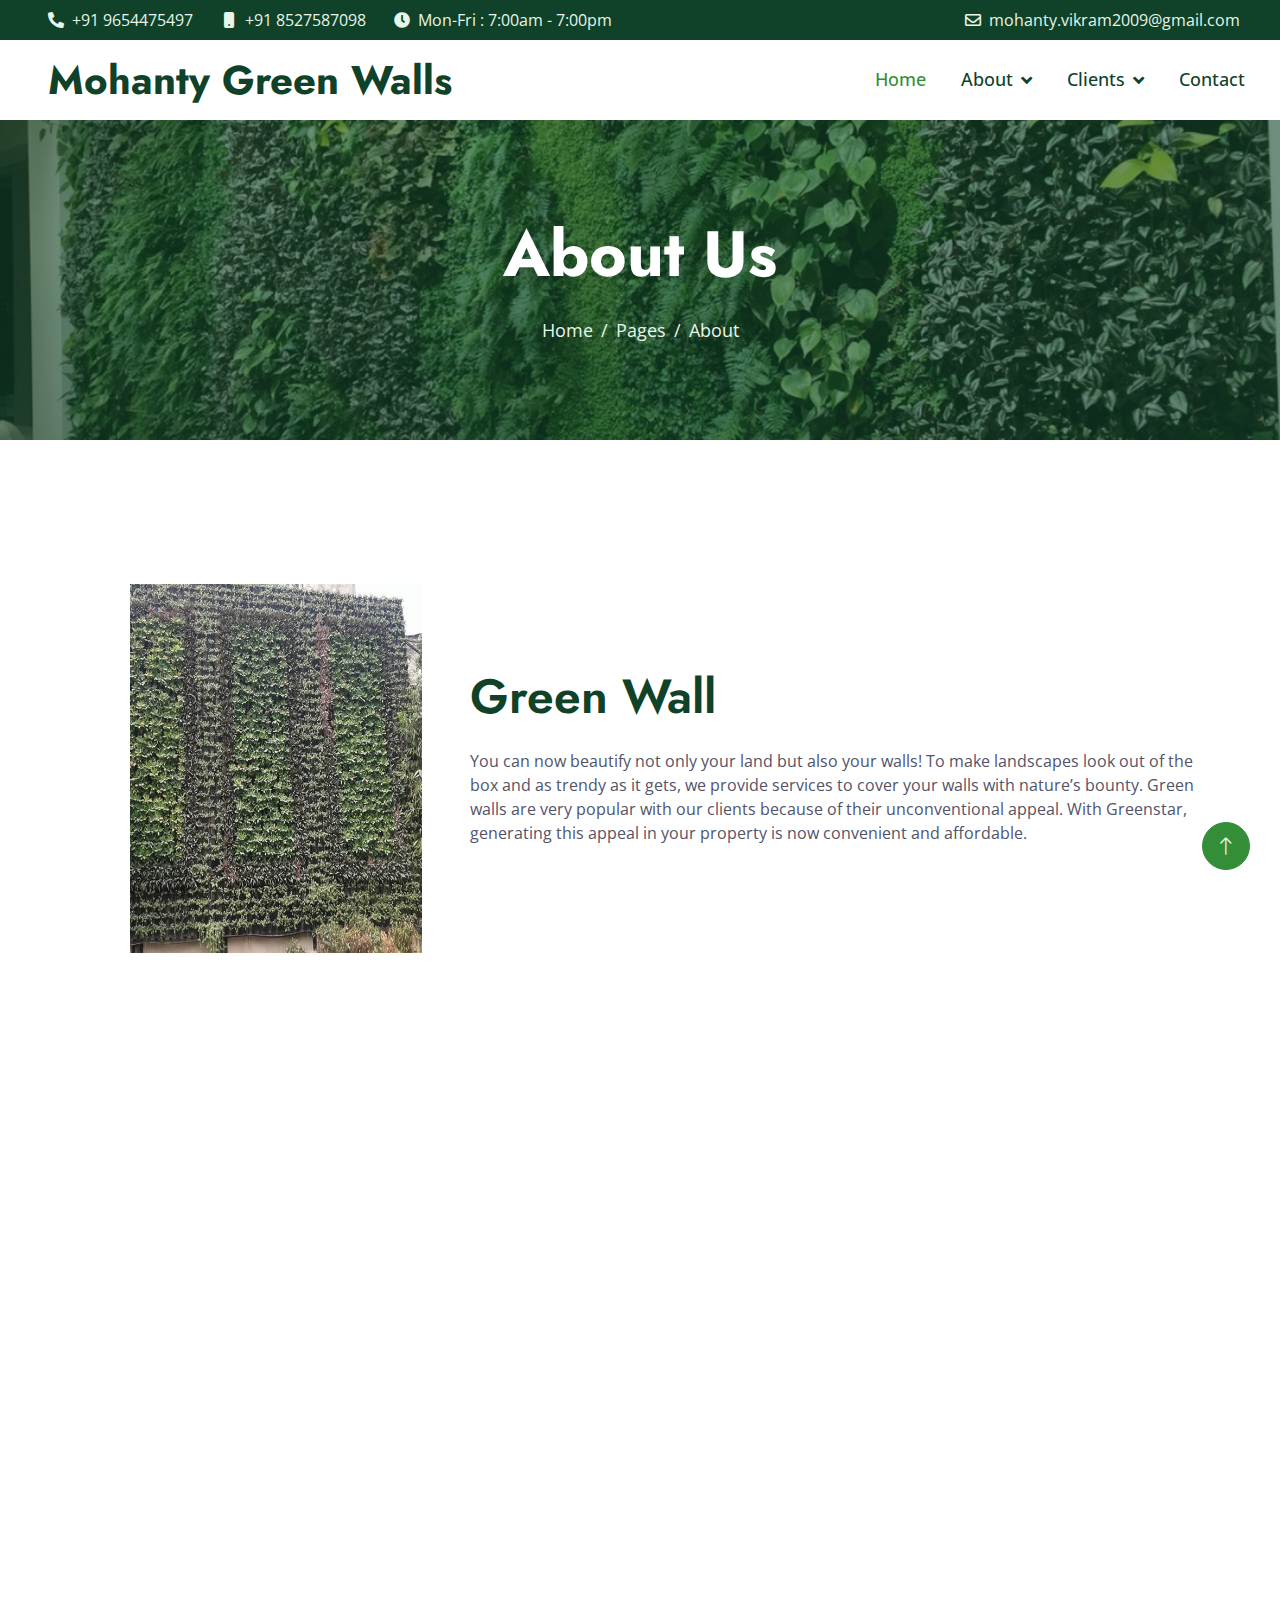
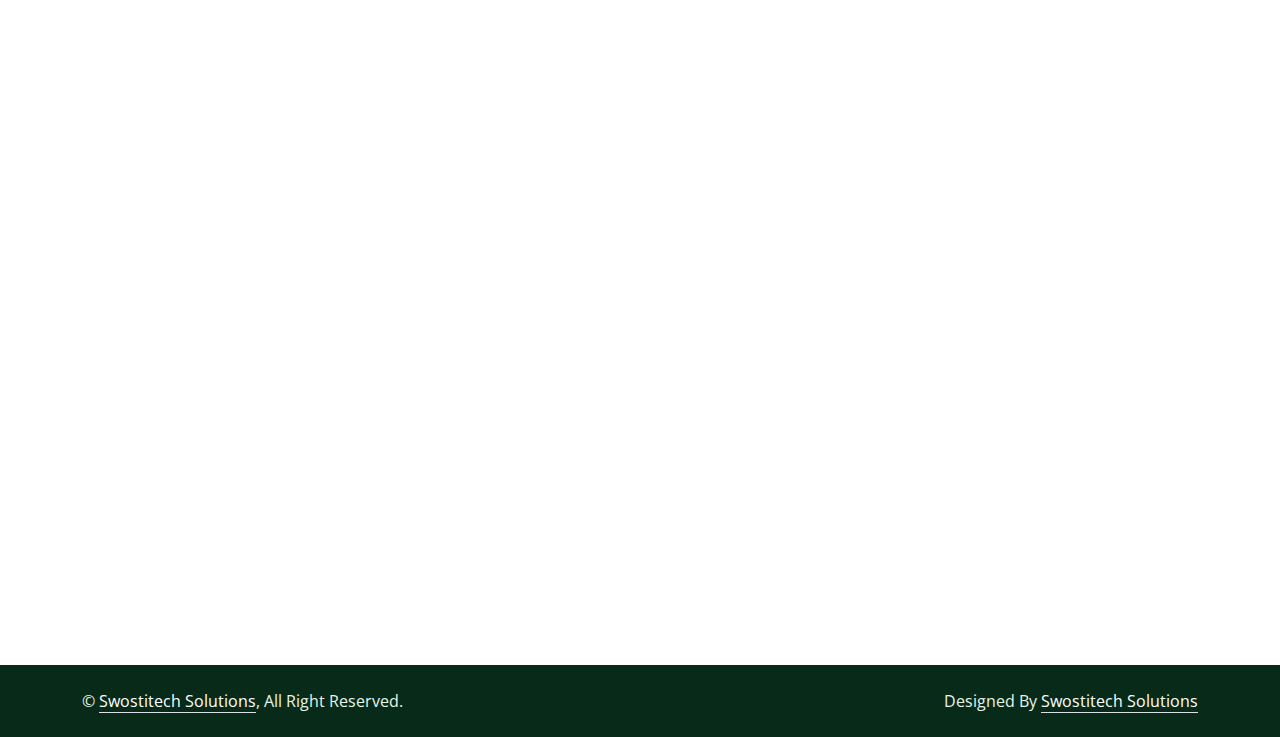
==== commit eaea8419: "commit" ====
--- a/about.html
+++ b/about.html
@@ -39,37 +39,36 @@
     </div>
     <!-- Spinner End -->
 
-
     <!-- Topbar Start -->
     <div class="container-fluid bg-dark text-light px-0 py-2">
         <div class="row gx-0 d-none d-lg-flex">
-            <div class="col-lg-7 px-5 text-start">
-                <div class="h-100 d-inline-flex align-items-center me-4">
-                    <span class="fa fa-phone-alt me-2"></span>
-                    <span>+91 9654475497</span>
-                </div>
-                <div class="h-100 d-inline-flex align-items-center me-4">
-                    <span class="fa fa-clock me-2"></span>
-                    <span>Mon-Fri : 7:00am - 7:00pm</span>
-                </div>
-                <div class="h-100 d-inline-flex align-items-center">
-                    <span class="far fa-envelope me-2"></span>
-                    <span>mohanty.vikram2009@gmail.com</span>
-                </div>
-            </div>
-            <div class="col-lg-5 px-5 text-end">
-                <div class="h-100 d-inline-flex align-items-center mx-n2">
-                    <span>Follow Us:</span>
-                    <a class="btn btn-link text-light" href=""><i class="fab fa-facebook-f"></i></a>
-                    <!-- <a class="btn btn-link text-light" href=""><i class="fab fa-twitter"></i></a> -->
-                    <!-- <a class="btn btn-link text-light" href=""><i class="fab fa-linkedin-in"></i></a> -->
-                    <a class="btn btn-link text-light" href=""><i class="fab fa-instagram"></i></a>
-                </div>
-            </div>
-        </div>
-    </div>
-    <!-- Topbar End -->
-
+          <div class="col-lg-7 px-5 text-start">
+            <div class="h-100 d-inline-flex align-items-center me-4">
+              <span class="fa fa-phone-alt me-2"></span>
+              <span>+91 9654475497</span>
+            </div>
+            <div class="h-100 d-inline-flex align-items-center me-4">
+              <span class="bi bi-phone-fill me-2"></span>
+              <span>+91 8527587098</span>
+            </div>
+            <div class="h-100 d-inline-flex align-items-center me-4">
+                <span class="fa fa-clock me-2"></span>
+                <span>Mon-Fri : 7:00am - 7:00pm</span>
+            </div>
+            <!-- <div class="h-100 d-inline-flex align-items-center">
+              <span class="far fa-envelope me-2"></span>
+              <span>mohanty.vikram2009@gmail.com</span>
+            </div> -->
+          </div>
+          <div class="col-lg-5 px-5 text-end">
+            <div class="h-100 d-inline-flex align-items-center mx-n2">
+              <span class="far fa-envelope me-2"></span>
+              <span>mohanty.vikram2009@gmail.com</span>
+            </div>
+        </div>
+        </div>
+      </div>
+      <!-- Topbar End -->
 
     <!-- Navbar Start -->
     <nav class="navbar navbar-expand-lg bg-white navbar-light sticky-top p-0">
@@ -97,12 +96,11 @@
                         <a href="priv.html" class="dropdown-item">Private Projects</a>
                     </div>
                 </div>
-                <a href="contact.html" class="nav-item nav-link">Contact</a>
+                <a href="index.html#contact" class="nav-item nav-link">Contact</a>
             </div>
         </div>
     </nav>
     <!-- Navbar End -->
-
 
     <!-- Page Header Start -->
     <div class="container-fluid page-header py-5 mb-5 wow fadeIn" data-wow-delay="0.1s">
@@ -119,7 +117,6 @@
     </div>
     <!-- Page Header End -->
 
-
     <!-- About Start -->
     <div class="container-xxl py-5">
         <div class="container">
@@ -217,7 +214,6 @@
         </div>
     </div>
     <!-- About End -->
-
 
     <!-- Footer Start -->
     <div class="container-fluid bg-dark text-light footer mt-5 py-5 wow fadeIn" data-wow-delay="0.1s">
@@ -225,10 +221,10 @@
             <div class="row g-5">
                 <div class="col-lg-5 col-md-6">
                     <h4 class="text-white mb-4">Our Office</h4>
-                    <p class="mb-2"><i class="fa fa-map-marker-alt me-3"></i>House No. 354, Pole No-25
-                        Namberdar Gali, Rangapuri Village
-                        New Delhi-110037</p>
+                    <p class="mb-2"><i class="fa fa-map-marker-alt me-3"></i>House No. 354, Pole No-25 Namberdar Gali, Rangapuri Village
+                    New Delhi-110037</p>
                     <p class="mb-2"><i class="fa fa-phone-alt me-3"></i>+91 9654475497</p>
+                    <p class="mb-2"><i class="bi bi-phone-fill me-3"></i>+91 8527587098</p>
                     <p class="mb-2"><i class="fa fa-envelope me-3"></i>mohanty.vikram2009@gmail.com</p>
                     <div class="d-flex pt-2">
                         <a class="btn btn-square btn-outline-light rounded-circle me-2" href=""><i class="fab fa-twitter"></i></a>
@@ -239,19 +235,19 @@
                 </div>
                 <div class="col-lg-4 col-md-6">
                     <h4 class="text-white mb-4">Services</h4>
-                    <a class="btn btn-link" href="">Landscaping</a>
-                    <a class="btn btn-link" href="">Pruning plants</a>
-                    <a class="btn btn-link" href="">Urban Gardening</a>
-                    <a class="btn btn-link" href="">Garden Maintenance</a>
-                    <a class="btn btn-link" href="">Green Technology</a>
+                    <a class="btn btn-link" href="about.html">Green Wall</a>
+                    <a class="btn btn-link" href="about.html">Vertical Garden Tube</a>
+                    <a class="btn btn-link" href="about.html">Quality</a>
+                    <a class="btn btn-link" href="about.html">Terrace Garden & Balcony</a>
+                    <a class="btn btn-link" href="about.html">Swimming Pool & Water Bodies</a>
                 </div>
                 <div class="col-lg-3 col-md-6">
                     <h4 class="text-white mb-4">Quick Links</h4>
-                    <a class="btn btn-link" href="">About Us</a>
-                    <a class="btn btn-link" href="">Contact Us</a>
-                    <a class="btn btn-link" href="">Our Services</a>
-                    <a class="btn btn-link" href="">Terms & Condition</a>
-                    <a class="btn btn-link" href="">Support</a>
+                    <a class="btn btn-link" href="about.html">About Us</a>
+                    <a class="btn btn-link" href="contact.html">Contact Us</a>
+                    <a class="btn btn-link" href="about.html">Our Services</a>
+                    <!-- <a class="btn btn-link" href="">Terms & Condition</a>
+                    <a class="btn btn-link" href="">Support</a> -->
                 </div>
                 <!-- <div class="col-lg-3 col-md-6">
                     <h4 class="text-white mb-4">Newsletter</h4>
@@ -266,7 +262,6 @@
     </div>
     <!-- Footer End -->
 
-
     <!-- Copyright Start -->
     <div class="container-fluid copyright py-4">
         <div class="container">
@@ -283,7 +278,6 @@
         </div>
     </div>
     <!-- Copyright End -->
-
 
     <!-- Back to Top -->
     <a href="#" class="btn btn-lg btn-primary btn-lg-square rounded-circle back-to-top"><i class="bi bi-arrow-up"></i></a>
--- a/css/style.css
+++ b/css/style.css
@@ -228,6 +228,10 @@
 .facts,
 .quote {
     background: rgba(15, 66, 41, .6);
+}
+
+.quote p{
+    font-weight: bold;
 }
 
 
